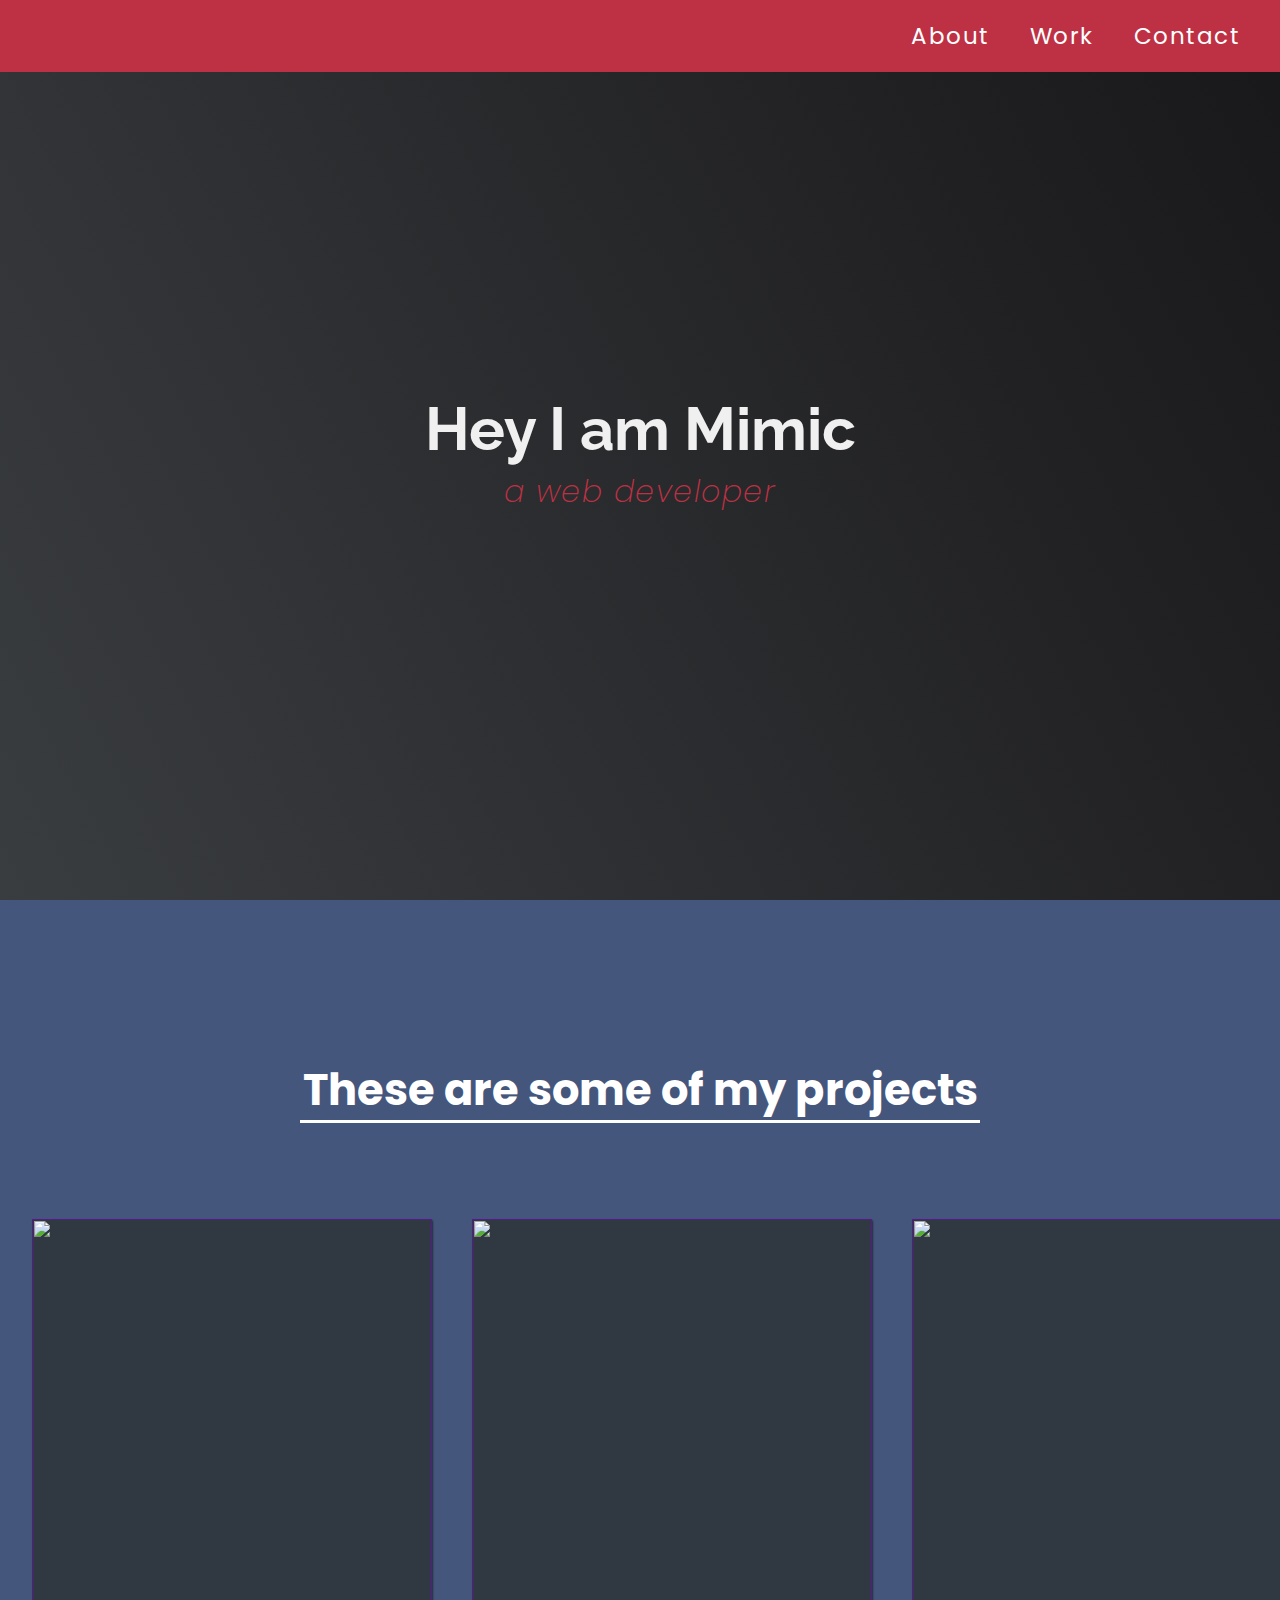
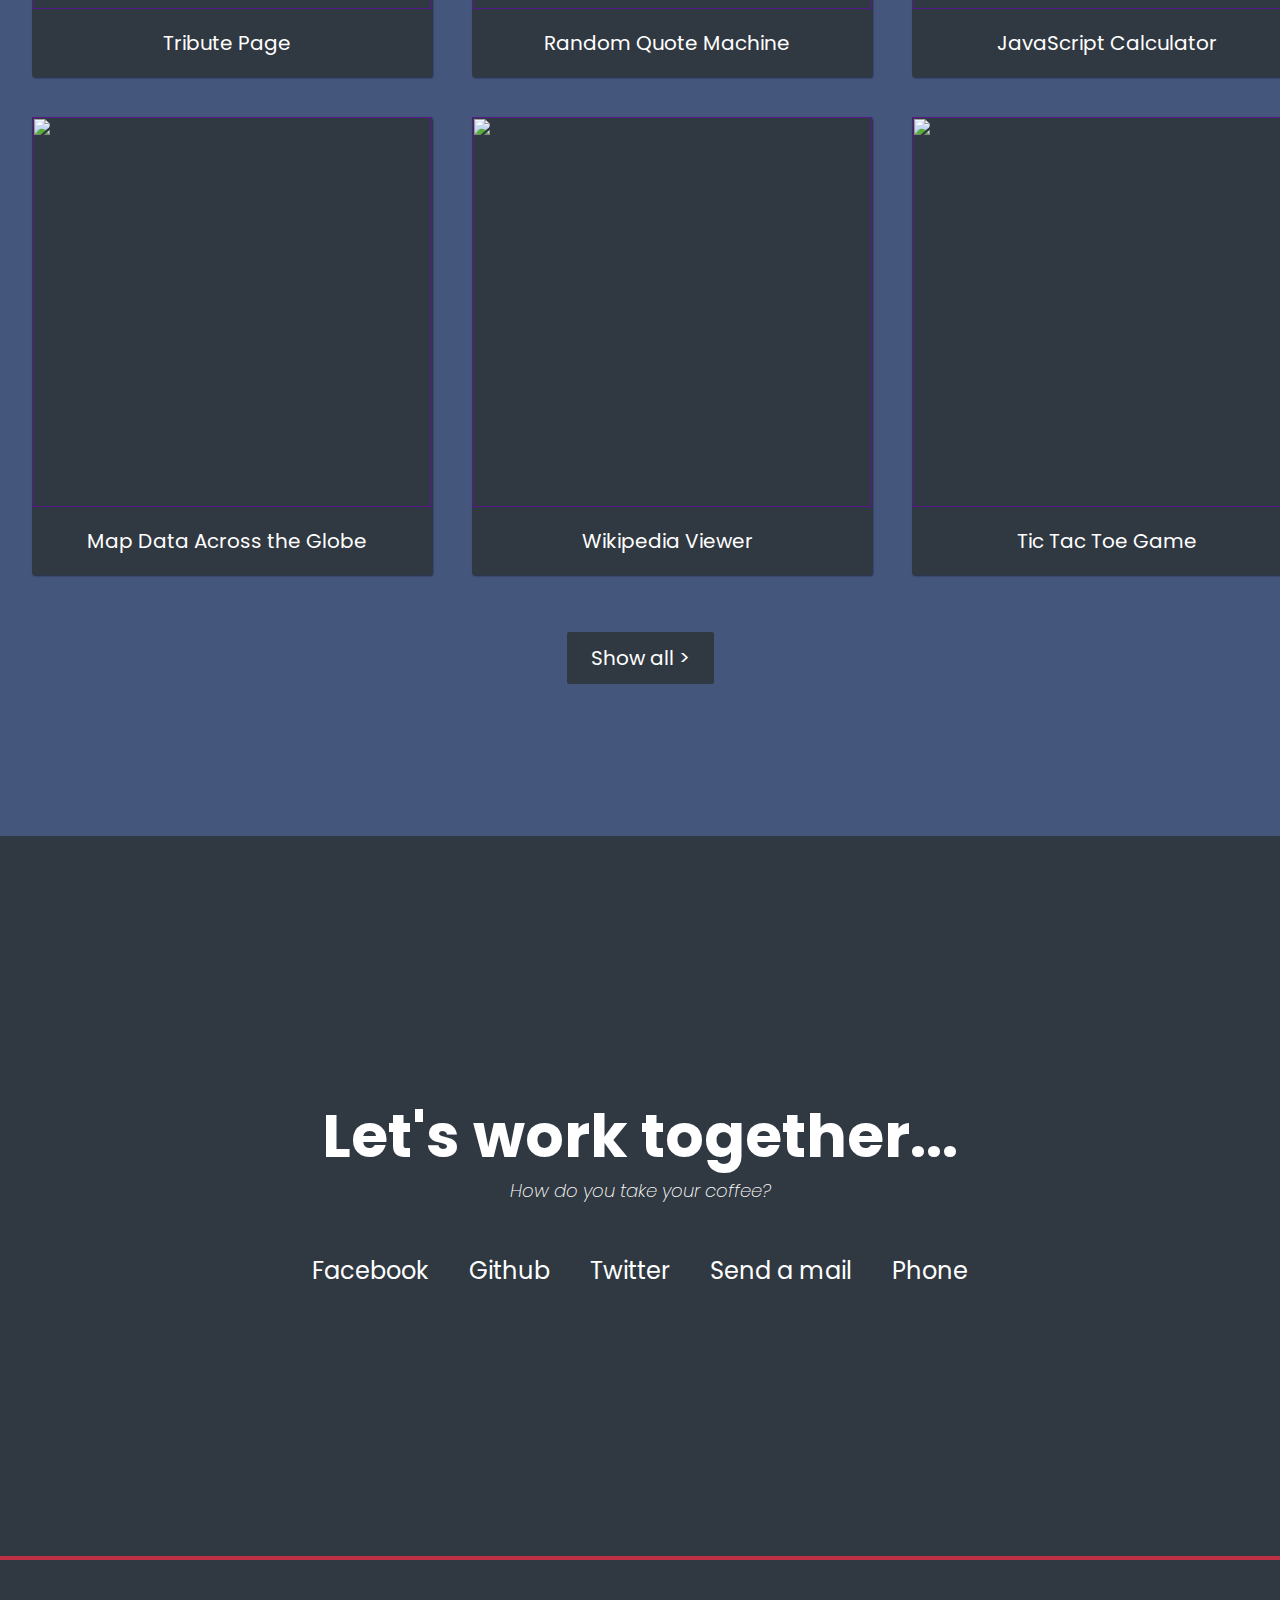
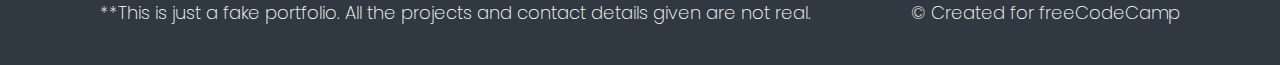
==== Personal-Portfolio-Webpage/index.html @ f232ead6 "Update some exercise solution" ====
<!DOCTYPE html>
<html lang="en">
<head>
    <meta charset="UTF-8">
    <meta http-equiv="X-UA-Compatible" content="IE=edge">
    <meta name="viewport" content="width=device-width, initial-scale=1.0">
    <title>Personal Portfolio Webpage</title>
    <link rel="stylesheet" href="/Personal-Portfolio-Webpage/assets/css/styles.css">
    <link
    rel="stylesheet"
    href="https://use.fontawesome.com/releases/v5.8.2/css/all.css"
    integrity="sha384-oS3vJWv+0UjzBfQzYUhtDYW+Pj2yciDJxpsK1OYPAYjqT085Qq/1cq5FLXAZQ7Ay"
    crossorigin="anonymous"
  />
  <link
    href="https://fonts.googleapis.com/css?family=Poppins:200i,300,400&display=swap"
    rel="stylesheet"
  />
  <link
    href="https://fonts.googleapis.com/css?family=Raleway:700&display=swap"
    rel="stylesheet"
  />
</head>
<body>
    <header>
        <nav id="navbar">
            <a href="#welcome-section" class="navbar--link">About</a>
            <a href="#projects" class="navbar--link">Work</a>
            <a href="#contact" class="navbar--link">Contact</a>
        </nav>
    </header>
    <main>
        <section id="welcome-section">
            <h1 class="welcome-section--title">Hey I am Mimic</h1>
            <span class="welcome-section--subtitle">a web developer</span>
        </section>
        <section id="projects">
            <div class="project-tile">
                <h2 class="project-tile--title">These are some of my projects</h2>
                <div class="project-tile--content">
                    <div class="display--flex">
                        <div class="tile__content--block">
                            <a href="" class="tile__content--link">
                                <img src="https://cdn.freecodecamp.org/testable-projects-fcc/images/tribute.jpg" alt="">
                                <p class="tile__content--title">
                                    <span class="code"><</span>
                                    Tribute Page
                                    <span class="code">/></span>
                                </p>
                            </a>
                        </div>
                        <div class="tile__content--block">
                            <a href="" class="tile__content--link">
                                <img src="https://cdn.freecodecamp.org/testable-projects-fcc/images/random-quote-machine.png" alt="">
                                <p class="tile__content--title">
                                    <span class="code"><</span>
                                    Random Quote Machine
                                    <span class="code">/></span>
                                </p>
                            </a>
                        </div>
                        <div class="tile__content--block">
                            <a href="" class="tile__content--link">
                                <img src="https://cdn.freecodecamp.org/testable-projects-fcc/images/calc.png" alt="">
                                <p class="tile__content--title">
                                    <span class="code"><</span>
                                    JavaScript Calculator
                                    <span class="code">/></span>
                                </p>
                            </a>
                        </div>
                        <div class="tile__content--block">
                            <a href="" class="tile__content--link">
                                <img src="https://cdn.freecodecamp.org/testable-projects-fcc/images/map.jpg" alt="">
                                <p class="tile__content--title">
                                    <span class="code"><</span>
                                    Map Data Across the Globe
                                    <span class="code">/></span>
                                </p>
                            </a>
                        </div>
                        <div class="tile__content--block">
                            <a href="" class="tile__content--link">
                                <img src="https://cdn.freecodecamp.org/testable-projects-fcc/images/wiki.png" alt="">
                                <p class="tile__content--title">
                                    <span class="code"><</span>
                                    Wikipedia Viewer
                                    <span class="code">/></span>
                                </p>
                            </a>
                        </div>
                        <div class="tile__content--block">
                            <a href="" class="tile__content--link">
                                <img src="https://cdn.freecodecamp.org/testable-projects-fcc/images/tic-tac-toe.png" alt="">
                                <p class="tile__content--title">
                                    <span class="code"><</span>
                                    Tic Tac Toe Game
                                    <span class="code">/></span>
                                </p>
                            </a>
                        </div>
                    </div>
                </div>
                <a class="project-tile--button">
                    Show all >
                </a>
            </div>
        </section>
        <section id="contact">
            <div class="contact--title">
                <h2>Let's work together...</h2>
                <p>How do you take your coffee?</p>
            </div>
            <div class="contact--link">
                <a href="" class="link" id="profile-link" target="_blank">
                    <i class="fab fa-facebook-square"></i>
                    Facebook
                </a>
                <a href="" class="link">
                    <i class="fab fa-github"></i>
                    Github
                </a>
                <a href="" class="link">
                    <i class="fab fa-twitter"></i>
                    Twitter
                </a>
                <a href="" class="link">
                    <i class="fas fa-at"></i>
                    Send a mail
                </a>
                <a href="" class="link">
                    <i class="fas fa-mobile-alt"></i>
                    Phone
                </a>
            </div>
        </section>
    </main>
    <footer>
        <p>
            **This is just a fake portfolio. All the projects and contact details given are not real.
        </p>
        <p>
            © Created for 
            <a href="">
                freeCodeCamp 
                <i class="fab fa-free-code-camp"></i>
            </a>
        </p>
    </footer>
</body>
</html>
---- Personal-Portfolio-Webpage/assets/css/styles.css ----
*{
    margin: 0;
    padding: 0;
    list-style-type: none;
    text-decoration: none;
}
body{
    font-family: "Poppins", sans-serif;
    font-size: 1.8rem;
    font-weight: 400;
    line-height: 1.4;
}

header{
    top: 0;
    width: 100%;
    height: auto;
    position: fixed;
    background: #be3144;
}

header #navbar{
    display: flex;
    margin-right: 20px;
    align-items: center;
    justify-content: flex-end;
}

header #navbar .navbar--link{
    color: white;
    padding: 20px;
    font-size: 23px;
    font-weight: 400;
    letter-spacing: 1.5px;
}

header #navbar .navbar--link:hover{
    background-color: #45567d;
}

main #welcome-section{
    top: 0;
    width: 100%;
    height: 100vh;
    display: flex;
    align-items: center;
    flex-direction: column;
    justify-content: center;
    background-color: #000;
    background-image: linear-gradient(62deg, #3a3d40 0%, #181719 100%);
}

main #welcome-section .welcome-section--title{
    color: #f0f0f0;
    font-size: 60px;
    font-weight: 700;
    font-family: 'Raleway', sans-serif;
}

main #welcome-section .welcome-section--subtitle{
    color: #be3144;
    font-size: 30px;
    font-weight: 200;
    font-style: italic;
    letter-spacing: 1.5px;
}

@media (min-width: 30.625em) {   
    main #projects{
        text-align: center;
        padding: 10rem 2rem;
        background-color: #45567d;
    }
}

main #projects .project-tile .project-tile--title{
    color: white;
    max-width: 680px;
    margin: 0 auto 6rem auto;
    border-bottom: 0.2rem solid white;
}

main #projects .project-tile .project-tile--content{
    width: 1280px;
    margin-left: auto;
    margin-right: auto;
    margin-bottom: 60px;
}

main #projects .project-tile .project-tile--content .display--flex{
    display: flex;
    flex-wrap: wrap;
    gap: 40px;
    align-items: center;
    justify-content: space-between;
}


main #projects .project-tile .project-tile--content .tile__content--block{
    width: 400px;
    border-radius: 2px;
    background-color: #303841;
    box-shadow: 1px 1px 2px rgba(0, 0, 0, 0.5);
}
main #projects .project-tile .project-tile--content .tile__content--block .tile__content--link{
    width: 100%;
    display: flex;
    flex-direction: column;
}

main #projects .project-tile .project-tile--content .tile__content--block .tile__content--link > img{
    width: 100%;
    height: 390px;
    object-fit: cover;
}

main #projects .project-tile .project-tile--content .tile__content--block .tile__content--title{
    color: white;
    font-size: 20px;
    font-weight: 400;
    padding: 20px 5px;
}

main #projects .project-tile .project-tile--content .tile__content--block .tile__content--title .code{
    color: #303841;
    transition: color 0.3s ease-out;
}

main #projects .project-tile .project-tile--content .tile__content--block:hover .code{
    color: #ff7f50;
}

main #projects .project-tile .project-tile--button{
    color: white;
    font-size: 20px;
    font-weight: 400;
    padding: 12px 24px;
    border-radius: 2px;
    background-color: #303841;
}

main #projects .project-tile .project-tile--button:hover{
    background-color: #be3144;
}

main #contact{
    width: auto;
    height: 80vh;
    background-color: #303841;
    padding: 0 20px;
    display: flex;
    flex-direction: column;
    align-items: center;
    justify-content: center;
}

main #contact .contact--title > h2{
    color: white;
    font-size: 60px;
    font-weight: 700;
}

main #contact .contact--title > p{
    color: white;
    font-size: 18px;
    font-weight: 200;
    text-align: center;
    font-style: italic;
}

main #contact .contact--link{
    display: flex;
    margin-top: 40px;
    align-items: center;
    justify-content: center;
}

main #contact .contact--link > .link{
    color: white;
    font-size: 24px;
    font-weight: 400;
    padding: 10px 20px;
    transition: transform 0.3s ease-out;
}

main #contact .contact--link > .link:hover{
    transform: translateY(8px);
}

footer{
    width: auto;
    padding: 20px;
    display: flex;
    align-items: center;
    background-color: #303841;
    justify-content: space-evenly;
    border-top: 4px solid #be3144;
}

footer > p{
    margin: 20px;
    color: white;
    font-size: 18px;
    font-weight: 200;
}

footer > p > a{
    color: white;
}
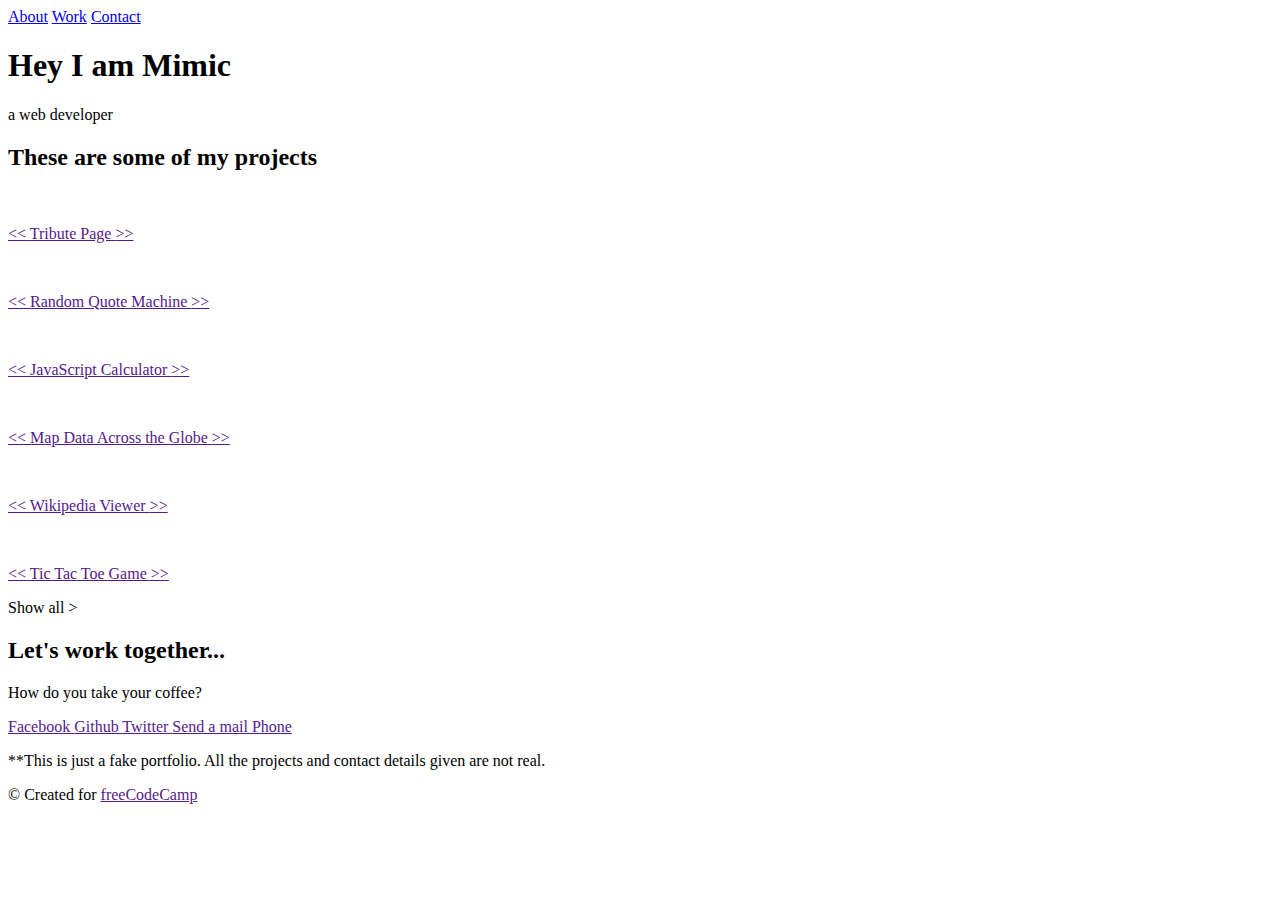
==== commit a3e07c6d: "Fix some bug" ====
--- a/Personal-Portfolio-Webpage/index.html
+++ b/Personal-Portfolio-Webpage/index.html
@@ -1,134 +1,152 @@
 <!DOCTYPE html>
 <html lang="en">
+
 <head>
     <meta charset="UTF-8">
     <meta http-equiv="X-UA-Compatible" content="IE=edge">
     <meta name="viewport" content="width=device-width, initial-scale=1.0">
     <title>Personal Portfolio Webpage</title>
-    <link rel="stylesheet" href="/Personal-Portfolio-Webpage/assets/css/styles.css">
-    <link
-    rel="stylesheet"
-    href="https://use.fontawesome.com/releases/v5.8.2/css/all.css"
-    integrity="sha384-oS3vJWv+0UjzBfQzYUhtDYW+Pj2yciDJxpsK1OYPAYjqT085Qq/1cq5FLXAZQ7Ay"
-    crossorigin="anonymous"
-  />
-  <link
-    href="https://fonts.googleapis.com/css?family=Poppins:200i,300,400&display=swap"
-    rel="stylesheet"
-  />
-  <link
-    href="https://fonts.googleapis.com/css?family=Raleway:700&display=swap"
-    rel="stylesheet"
-  />
+    <link rel="stylesheet" href="/assets/css/styles.css">
+    <link rel="stylesheet" href="https://use.fontawesome.com/releases/v5.8.2/css/all.css"
+        integrity="sha384-oS3vJWv+0UjzBfQzYUhtDYW+Pj2yciDJxpsK1OYPAYjqT085Qq/1cq5FLXAZQ7Ay" crossorigin="anonymous" />
+    <link href="https://fonts.googleapis.com/css?family=Poppins:200i,300,400&display=swap" rel="stylesheet" />
+    <link href="https://fonts.googleapis.com/css?family=Raleway:700&display=swap" rel="stylesheet" />
 </head>
+
 <body>
     <header>
         <nav id="navbar">
-            <a href="#welcome-section" class="navbar--link">About</a>
+            <a href="#welcome" class="navbar--link">About</a>
             <a href="#projects" class="navbar--link">Work</a>
             <a href="#contact" class="navbar--link">Contact</a>
         </nav>
     </header>
     <main>
-        <section id="welcome-section">
-            <h1 class="welcome-section--title">Hey I am Mimic</h1>
-            <span class="welcome-section--subtitle">a web developer</span>
+        <section id="welcome">
+            <h1 class="welcome-title">Hey I am Mimic</h1>
+            <span class="welcome-subtitle">a web developer</span>
         </section>
         <section id="projects">
-            <div class="project-tile">
-                <h2 class="project-tile--title">These are some of my projects</h2>
-                <div class="project-tile--content">
+            <div class="projects__tile">
+                <h2 class="projects__tile-title">These are some of my projects</h2>
+                <div class="projects__tile-content">
                     <div class="display--flex">
-                        <div class="tile__content--block">
-                            <a href="" class="tile__content--link">
+                        <div class="projects__tile-block">
+                            <a href="" class="projects__tile-link">
                                 <img src="https://cdn.freecodecamp.org/testable-projects-fcc/images/tribute.jpg" alt="">
-                                <p class="tile__content--title">
-                                    <span class="code"><</span>
+                                <p class="projects__tile-paragraph">
+                                    <span class="projects__tile-code">
+                                        &lt;&lt;
+                                    </span>
                                     Tribute Page
-                                    <span class="code">/></span>
+                                    <span class="projects__tile-code">
+                                        &gt;&gt;
+                                    </span>
                                 </p>
                             </a>
                         </div>
-                        <div class="tile__content--block">
-                            <a href="" class="tile__content--link">
-                                <img src="https://cdn.freecodecamp.org/testable-projects-fcc/images/random-quote-machine.png" alt="">
-                                <p class="tile__content--title">
-                                    <span class="code"><</span>
+                        <div class="projects__tile-block">
+                            <a href="" class="projects__tile-link">
+                                <img src="https://cdn.freecodecamp.org/testable-projects-fcc/images/random-quote-machine.png"
+                                    alt="">
+                                <p class="projects__tile-paragraph">
+                                    <span class="projects__tile-code">
+                                        &lt;&lt;
+                                    </span>
                                     Random Quote Machine
-                                    <span class="code">/></span>
+                                    <span class="projects__tile-code">
+                                        &gt;&gt;
+                                    </span>
                                 </p>
                             </a>
                         </div>
-                        <div class="tile__content--block">
-                            <a href="" class="tile__content--link">
+                        <div class="projects__tile-block">
+                            <a href="" class="projects__tile-link">
                                 <img src="https://cdn.freecodecamp.org/testable-projects-fcc/images/calc.png" alt="">
-                                <p class="tile__content--title">
-                                    <span class="code"><</span>
+                                <p class="projects__tile-paragraph">
+                                    <span class="projects__tile-code">
+                                        &lt;&lt;
+                                    </span>
                                     JavaScript Calculator
-                                    <span class="code">/></span>
+                                    <span class="projects__tile-code">
+                                        &gt;&gt;
+                                    </span>
                                 </p>
                             </a>
                         </div>
-                        <div class="tile__content--block">
-                            <a href="" class="tile__content--link">
+                        <div class="projects__tile-block">
+                            <a href="" class="projects__tile-link">
                                 <img src="https://cdn.freecodecamp.org/testable-projects-fcc/images/map.jpg" alt="">
-                                <p class="tile__content--title">
-                                    <span class="code"><</span>
+                                <p class="projects__tile-paragraph">
+                                    <span class="projects__tile-code">
+                                        &lt;&lt;
+                                    </span>
                                     Map Data Across the Globe
-                                    <span class="code">/></span>
+                                    <span class="projects__tile-code">
+                                        &gt;&gt;
+                                    </span>
                                 </p>
                             </a>
                         </div>
-                        <div class="tile__content--block">
-                            <a href="" class="tile__content--link">
+                        <div class="projects__tile-block">
+                            <a href="" class="projects__tile-link">
                                 <img src="https://cdn.freecodecamp.org/testable-projects-fcc/images/wiki.png" alt="">
-                                <p class="tile__content--title">
-                                    <span class="code"><</span>
+                                <p class="projects__tile-paragraph">
+                                    <span class="projects__tile-code">
+                                        &lt;&lt;
+                                    </span>
                                     Wikipedia Viewer
-                                    <span class="code">/></span>
+                                    <span class="projects__tile-code">
+                                        &gt;&gt;
+                                    </span>
                                 </p>
                             </a>
                         </div>
-                        <div class="tile__content--block">
-                            <a href="" class="tile__content--link">
-                                <img src="https://cdn.freecodecamp.org/testable-projects-fcc/images/tic-tac-toe.png" alt="">
-                                <p class="tile__content--title">
-                                    <span class="code"><</span>
+                        <div class="projects__tile-block">
+                            <a href="" class="projects__tile-link">
+                                <img src="https://cdn.freecodecamp.org/testable-projects-fcc/images/tic-tac-toe.png"
+                                    alt="">
+                                <p class="projects__tile-paragraph">
+                                    <span class="projects__tile-code">
+                                        &lt;&lt;
+                                    </span>
                                     Tic Tac Toe Game
-                                    <span class="code">/></span>
+                                    <span class="projects__tile-code">
+                                        &gt;&gt;
+                                    </span>
                                 </p>
                             </a>
                         </div>
                     </div>
                 </div>
-                <a class="project-tile--button">
+                <a class="projects__tile-button">
                     Show all >
                 </a>
             </div>
         </section>
         <section id="contact">
-            <div class="contact--title">
+            <div class="contact__header">
                 <h2>Let's work together...</h2>
                 <p>How do you take your coffee?</p>
             </div>
-            <div class="contact--link">
-                <a href="" class="link" id="profile-link" target="_blank">
+            <div class="contact__media">
+                <a href="" class="contact__media-link">
                     <i class="fab fa-facebook-square"></i>
                     Facebook
                 </a>
-                <a href="" class="link">
+                <a href="" class="contact__media-link">
                     <i class="fab fa-github"></i>
                     Github
                 </a>
-                <a href="" class="link">
+                <a href="" class="contact__media-link">
                     <i class="fab fa-twitter"></i>
                     Twitter
                 </a>
-                <a href="" class="link">
+                <a href="" class="contact__media-link">
                     <i class="fas fa-at"></i>
                     Send a mail
                 </a>
-                <a href="" class="link">
+                <a href="" class="contact__media-link">
                     <i class="fas fa-mobile-alt"></i>
                     Phone
                 </a>
@@ -140,12 +158,13 @@
             **This is just a fake portfolio. All the projects and contact details given are not real.
         </p>
         <p>
-            © Created for 
+            © Created for
             <a href="">
-                freeCodeCamp 
+                freeCodeCamp
                 <i class="fab fa-free-code-camp"></i>
             </a>
         </p>
     </footer>
 </body>
+
 </html>